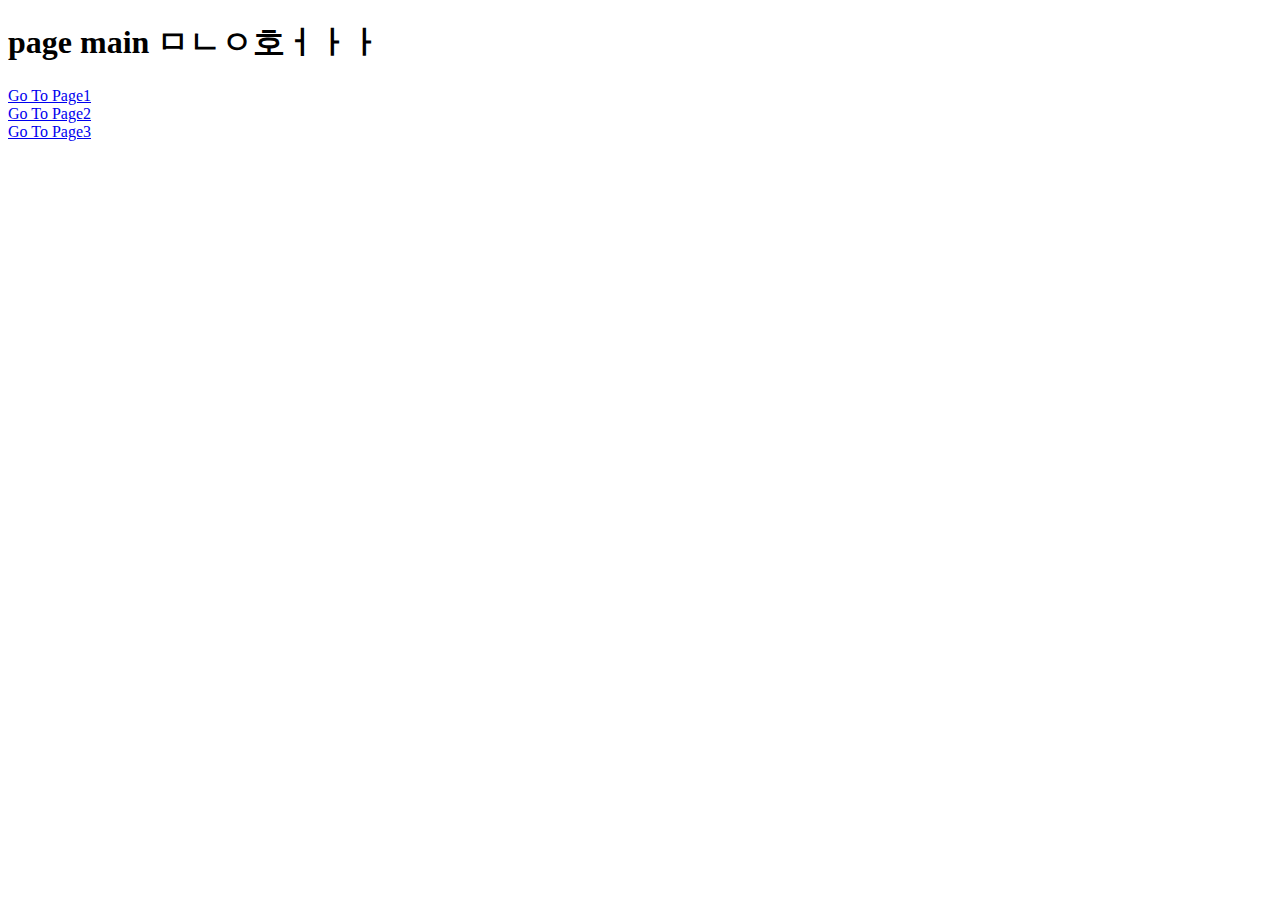
==== project/index.html @ cd3414f4 "Merge 734f7e0fb93aa8c1fbe7254bfa7d6dd5160d969f into 31750c4ce56508cd64637be2dcf14438c6758809" ====
<!DOCTYPE html>
<html lang="en">
<head>
    <meta charset="UTF-8">
    <meta name="viewport" content="width=device-width, initial-scale=1.0">
    <title>Document</title>
</head>
<body>
    <h1>page main ㅁㄴㅇ호ㅓㅏㅏ</h1>

    <a href="page1.html">Go To Page1</a> <br>
    <a href="page2.html">Go To Page2</a> <br>
    <a href="page3.html">Go To Page3</a> <br>
</body>
</html>
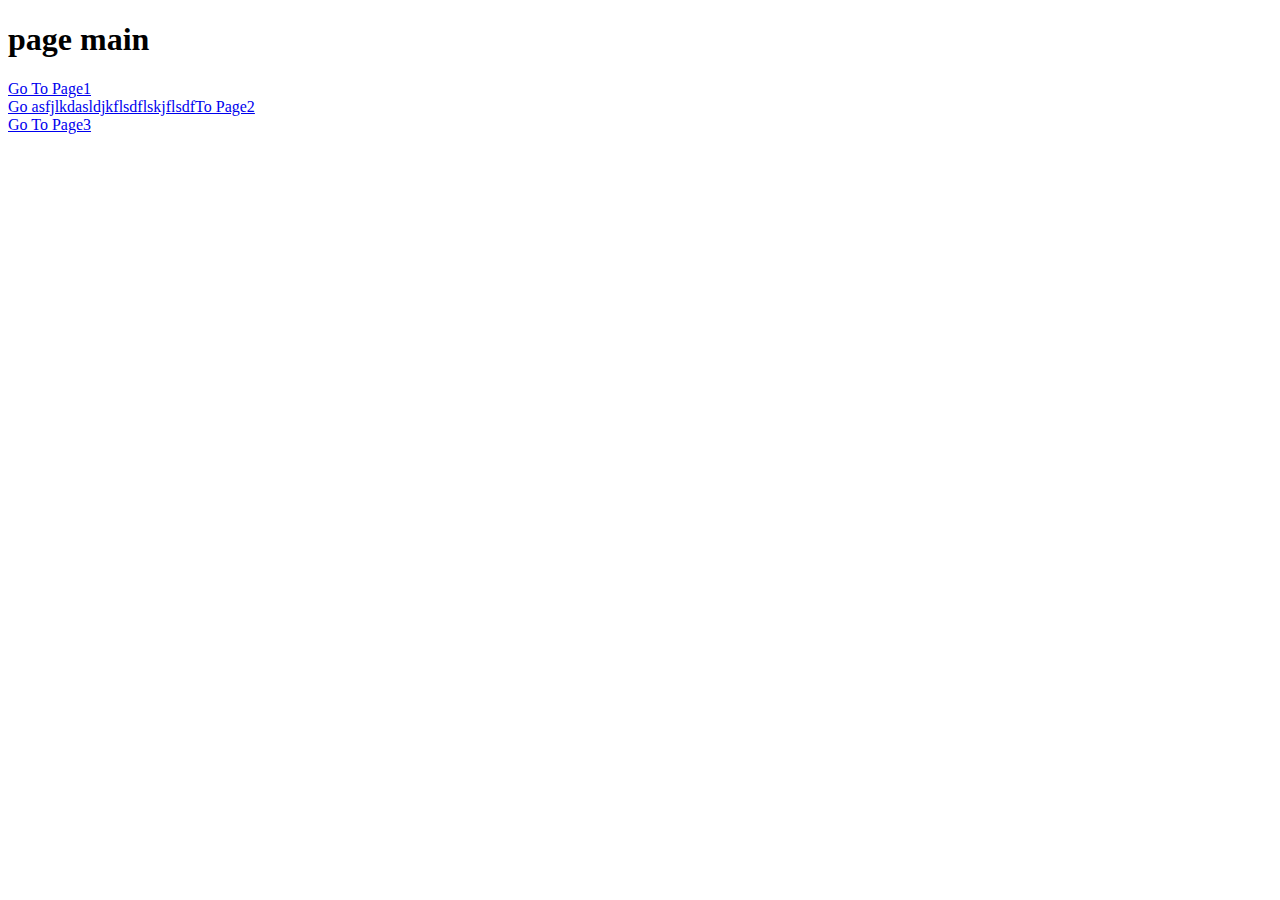
==== commit 87852347: "Update index.html" ====
--- a/project/index.html
+++ b/project/index.html
@@ -6,10 +6,10 @@
     <title>Document</title>
 </head>
 <body>
-    <h1>page main ㅁㄴㅇ호ㅓㅏㅏ</h1>
+    <h1>page main</h1>
 
     <a href="page1.html">Go To Page1</a> <br>
-    <a href="page2.html">Go To Page2</a> <br>
+    <a href="page2.html">Go asfjlkdasldjkflsdflskjflsdfTo Page2</a> <br>
     <a href="page3.html">Go To Page3</a> <br>
 </body>
 </html>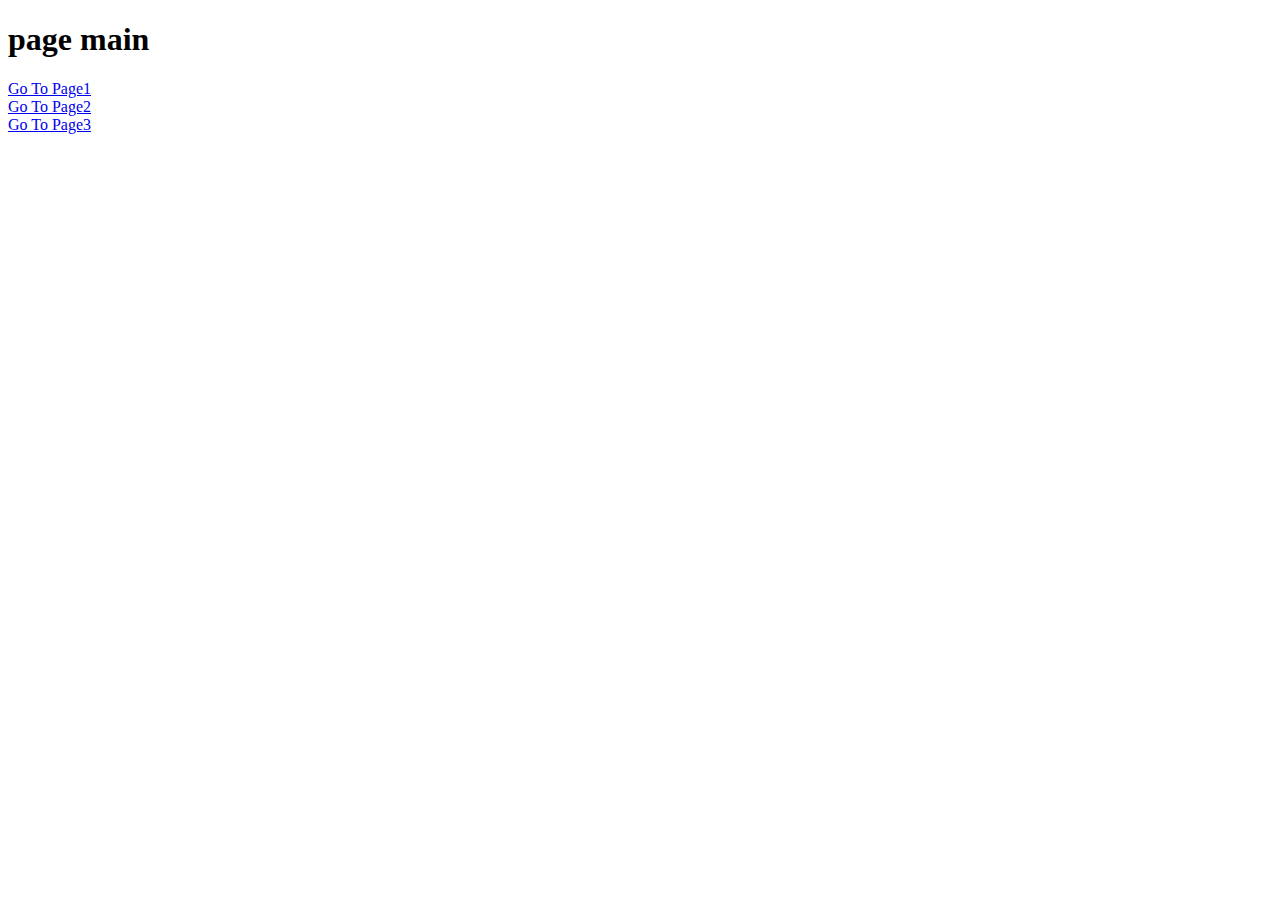
==== commit 2aeae709: "Update index.html" ====
--- a/project/index.html
+++ b/project/index.html
@@ -9,7 +9,7 @@
     <h1>page main</h1>
 
     <a href="page1.html">Go To Page1</a> <br>
-    <a href="page2.html">Go asfjlkdasldjkflsdflskjflsdfTo Page2</a> <br>
+    <a href="page2.html">Go To Page2</a> <br>
     <a href="page3.html">Go To Page3</a> <br>
 </body>
 </html>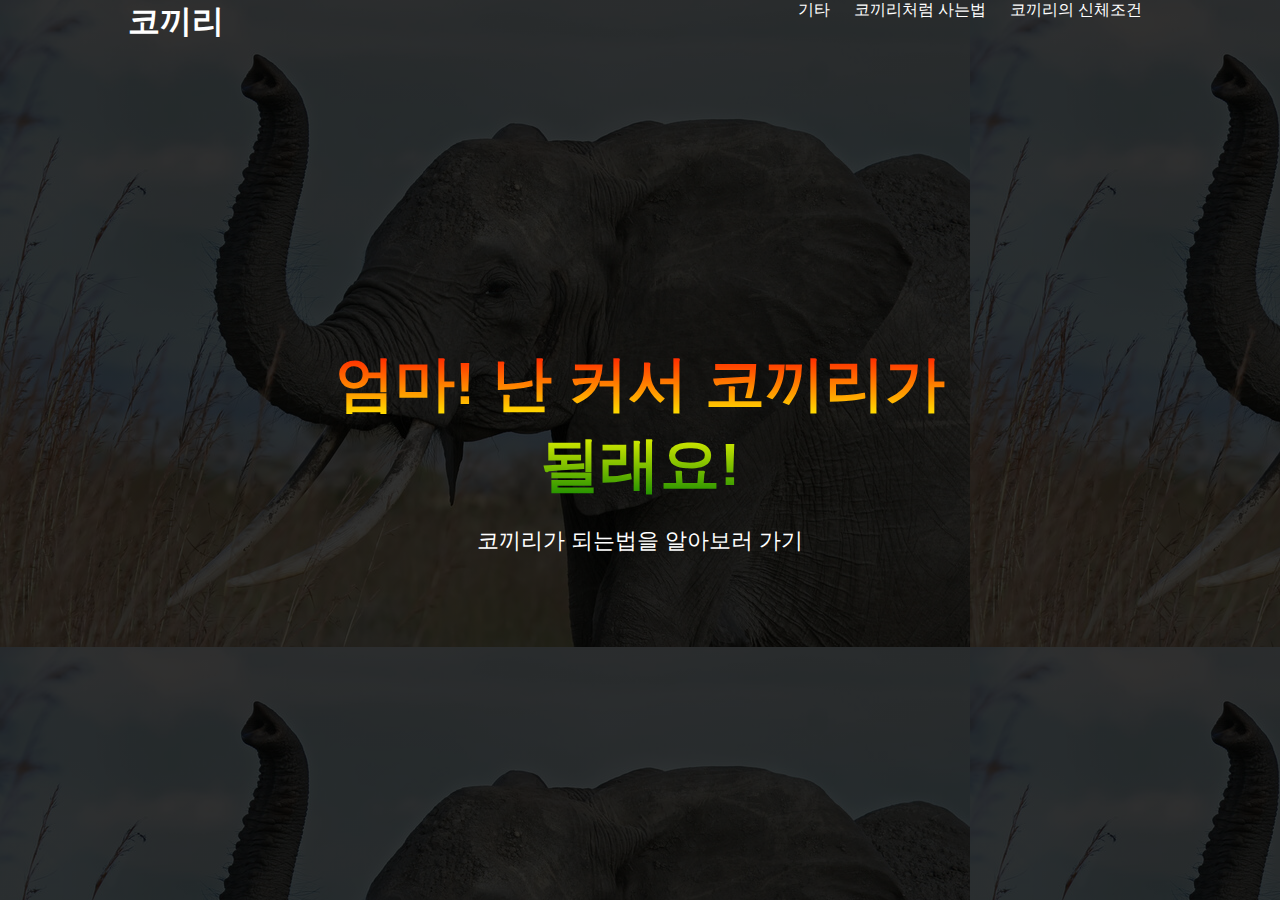
==== commit 741ef14b: "Merge branch 'main' of https://github.com/happythief08/git-lecture" ====
--- a/project/index.html
+++ b/project/index.html
@@ -1,15 +1,31 @@
 <!DOCTYPE html>
 <html lang="en">
-<head>
-    <meta charset="UTF-8">
-    <meta name="viewport" content="width=device-width, initial-scale=1.0">
+  <head>
+    <meta charset="UTF-8" />
+    <meta http-equiv="X-UA-Compatible" content="IE=edge" />
+    <meta name="viewport" content="width=device-width, initial-scale=1.0" />
     <title>Document</title>
-</head>
-<body>
-    <h1>page main</h1>
-
-    <a href="page1.html">Go To Page1</a> <br>
-    <a href="page2.html">Go To Page2</a> <br>
-    <a href="page3.html">Go To Page3</a> <br>
-</body>
+    <link rel="stylesheet" href="mainstyle.css" />
+  </head>
+  <body>
+    <div class="container">
+      <div class="header">
+        <h1><a href="#">코끼리</a></h1>
+        <div class="nav">
+          <ul>
+            <li><a href="page1.html">기타</a></li>
+            <li><a href="page2.html">코끼리처럼 사는법</a></li>
+            <li><a href="page3.html">코끼리의 신체조건</a></li>
+          </ul>
+        </div>
+      </div>
+      <div class="hero">
+        <h2>엄마! 난 커서 코끼리가 될래요!</h2>
+        <p>
+          코끼리가 되는법을 알아보러 가기<br />
+        </p>
+        
+      </div>
+    </div>
+  </body>
 </html>--- a/project/mainstyle.css
+++ b/project/mainstyle.css
@@ -0,0 +1,93 @@
+/* 글꼴 설정 */
+ @font-face {
+    font-family: abster;
+    src: url(font/abster-webfont.woff) format('woff');
+} 
+
+
+*{
+    margin: 0;
+    padding: 0;
+    box-sizing: border-box;
+}
+
+/* container는 배경을 의미 */
+.container{
+    width: 100%;
+    height: 100vh;
+    background: linear-gradient(rgba(0,0,0,0.8), rgba(0,0,0,0.8)), url(elepant\ sajin.jpg);
+    
+}
+
+/* header 영역은 화면 상단의 Design 로고글자와 메뉴바를 포함한다.  */
+.container .header{
+    width: 80%;
+    height: 80px;
+    margin: 0 auto;
+    display: flex;
+    justify-content: space-between;
+    /* 자식 요소에 대한 배치 방법을 ... */
+}
+
+/* 화면 왼쪽 상단 글자 로고 스타일 */
+.container .header h1 a{
+    text-decoration: none;
+    color: white;
+    font-family: abster;
+}
+
+/* 메뉴요소에 대한 스타일링(배치) */
+.container .nav ul li{
+    display: inline-block;
+    margin: 0 10px;
+}
+/* 메뉴요소에 대한 스타일링(글꼴) */
+.container .nav ul li a{
+    text-decoration: none;
+    color: white;
+}
+/* 메뉴요소에 대한 스타일링(마우스이벤트_글자색 변경) */
+.container .nav ul li a:hover{
+    text-decoration: none;
+    color: skyblue; 
+}
+
+ .container .hero{ 
+    position: absolute;
+    left: 50%;
+    top: 50%;
+    transform: translate(-50%, -50%);
+    color: white;
+    text-align: center;
+    font-family:Verdana, Geneva, Tahoma, sans-serif;
+} 
+
+.container .hero h2{
+    font-size: 60px;
+    margin-bottom: 20px;
+    background: linear-gradient(red,yellow,green) ;
+    -webkit-background-clip: text;
+    -webkit-text-fill-color: transparent;
+    
+}
+
+.container .hero p{
+    font-size: 22px;
+    
+}
+
+.container .hero button{
+    background: none;
+    border : 2px solid gray;
+    color: yellow;
+    padding: 15px 20px;
+    border-radius: 20px;
+    margin-top: 30px;
+    outline: none;
+    cursor: pointer;
+    transition: all .4s;
+}
+
+.container .hero button:hover{
+    background-color: darkcyan;
+}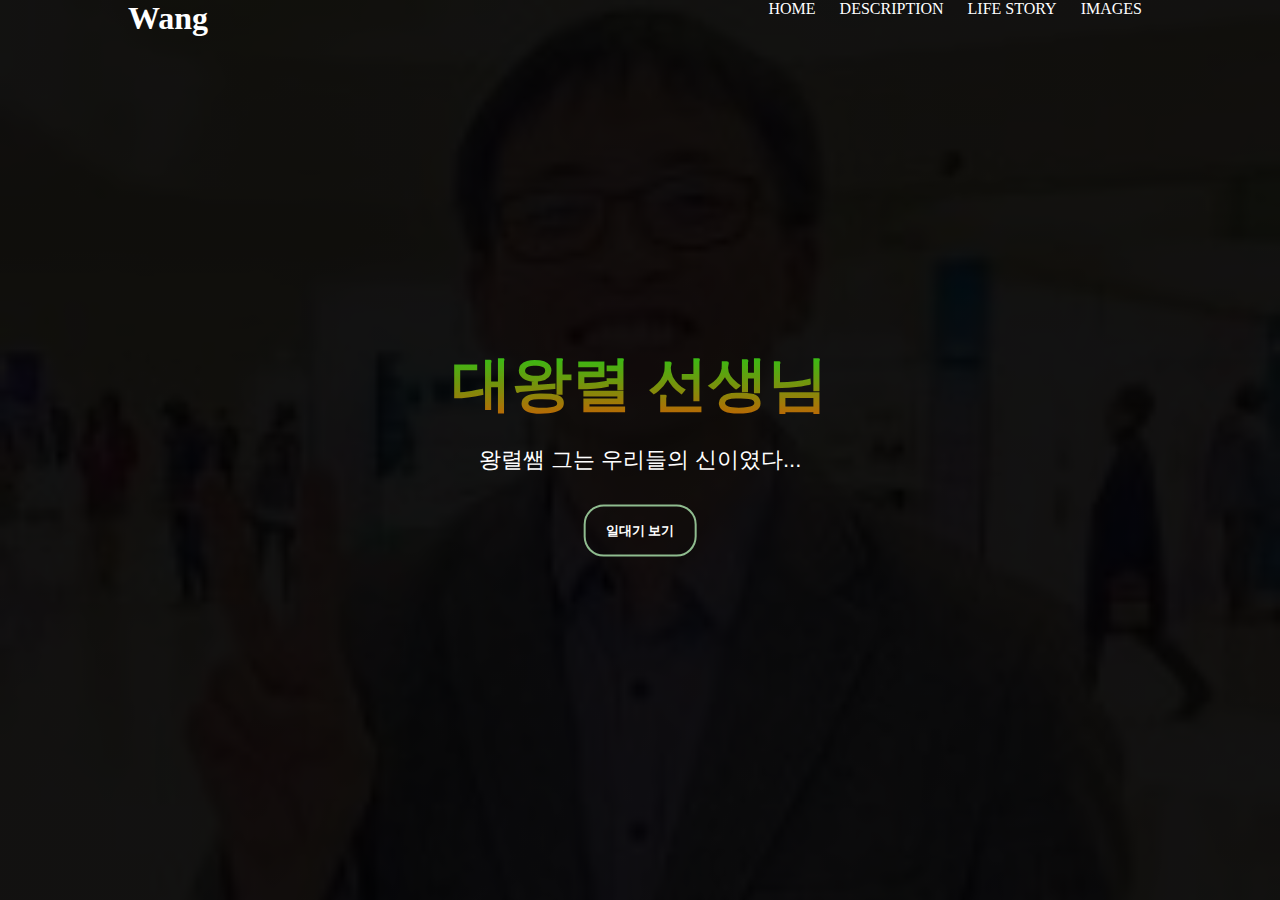
==== commit 75dc9354: "Merge branch 'index'" ====
--- a/project/index.html
+++ b/project/index.html
@@ -1,30 +1,32 @@
+</html>
 <!DOCTYPE html>
 <html lang="en">
   <head>
     <meta charset="UTF-8" />
     <meta http-equiv="X-UA-Compatible" content="IE=edge" />
     <meta name="viewport" content="width=device-width, initial-scale=1.0" />
-    <title>Document</title>
-    <link rel="stylesheet" href="mainstyle.css" />
+    <title>대왕렬</title>
+    <link rel="stylesheet" href="css/style.css" />
   </head>
   <body>
     <div class="container">
       <div class="header">
-        <h1><a href="#">코끼리</a></h1>
+        <h1><a href="#">Wang</a></h1>
         <div class="nav">
           <ul>
-            <li><a href="page1.html">기타</a></li>
-            <li><a href="page2.html">코끼리처럼 사는법</a></li>
-            <li><a href="page3.html">코끼리의 신체조건</a></li>
+            <li><a href="#">HOME</a></li>
+            <li><a href="page3.html">DESCRIPTION</a></li>
+            <li><a href="page2.html">LIFE STORY</a></li>
+            <li><a href="page1.html">IMAGES</a></li>
           </ul>
         </div>
       </div>
       <div class="hero">
-        <h2>엄마! 난 커서 코끼리가 될래요!</h2>
+        <h2><b>대왕렬 선생님</b></h2>
         <p>
-          코끼리가 되는법을 알아보러 가기<br />
+          왕렬쌤 그는 우리들의 신이였다...
         </p>
-        
+        <button><a href="page2.html"><b>일대기 보기</b></a></button>
       </div>
     </div>
   </body>
--- a/project/css/style.css
+++ b/project/css/style.css
@@ -0,0 +1,99 @@
+/* 글꼴 설정 */
+ @font-face {
+    font-family: abster;
+    src: url(font/abster-webfont.woff) format('woff');
+} 
+
+
+*{
+    margin: 0;
+    padding: 0;
+    box-sizing: border-box;
+}
+
+/* container는 배경을 의미 */
+.container{
+    width: 100%;
+    height: 100vh;
+    background: linear-gradient(rgba(0,0,0,0.93), rgba(0,0,0,0.93)), url(../image/king.jpg);
+    background-size: 100%;
+    background-repeat: no-repeat;
+    
+}
+
+/* header 영역은 화면 상단의 Design 로고글자와 메뉴바를 포함한다.  */
+.container .header{
+    width: 80%;
+    height: 80px;
+    margin: 0 auto;
+    display: flex;
+    justify-content: space-between;
+    /* 자식 요소에 대한 배치 방법을 ... */
+}
+
+/* 화면 왼쪽 상단 글자 로고 스타일 */
+.container .header h1 a{
+    text-decoration: none;
+    color: white;
+    font-family: abster;
+    
+}
+
+/* 메뉴요소에 대한 스타일링(배치) */
+.container .nav ul li{
+    display: inline-block;
+    margin: 0 10px;
+}
+/* 메뉴요소에 대한 스타일링(글꼴) */
+.container .nav ul li a{
+    text-decoration: none;
+    color: white;
+}
+/* 메뉴요소에 대한 스타일링(마우스이벤트_글자색 변경) */
+.container .nav ul li a:hover{
+    text-decoration: none;
+    color: skyblue; 
+}
+
+ .container .hero{ 
+    position: absolute;
+    left: 50%;
+    top: 50%;
+    transform: translate(-50%, -50%);
+    color: white;
+    text-align: center;
+    font-family:Verdana, Geneva, Tahoma, sans-serif;
+} 
+
+.container .hero h2{
+    font-size: 60px;
+    margin-bottom: 20px;
+    background: linear-gradient(rgba(27, 255, 27, 0.8),rgba(255, 111, 0, 0.8));
+    color: transparent;
+    -webkit-background-clip: text;
+}
+
+.container .hero p{
+    font-size: 22px;
+}
+
+.container .hero button{
+    background: none;
+    border : 2px solid darkseagreen;
+    color: white;
+    padding: 15px 20px;
+    border-radius: 20px;
+    margin-top: 30px;
+    outline: none;
+    cursor: pointer;
+    transition: all .4s;
+}
+
+.container .hero button:hover{
+    background-color: darkslategray;
+}
+
+a{
+    text-decoration: none;
+    color: white;
+}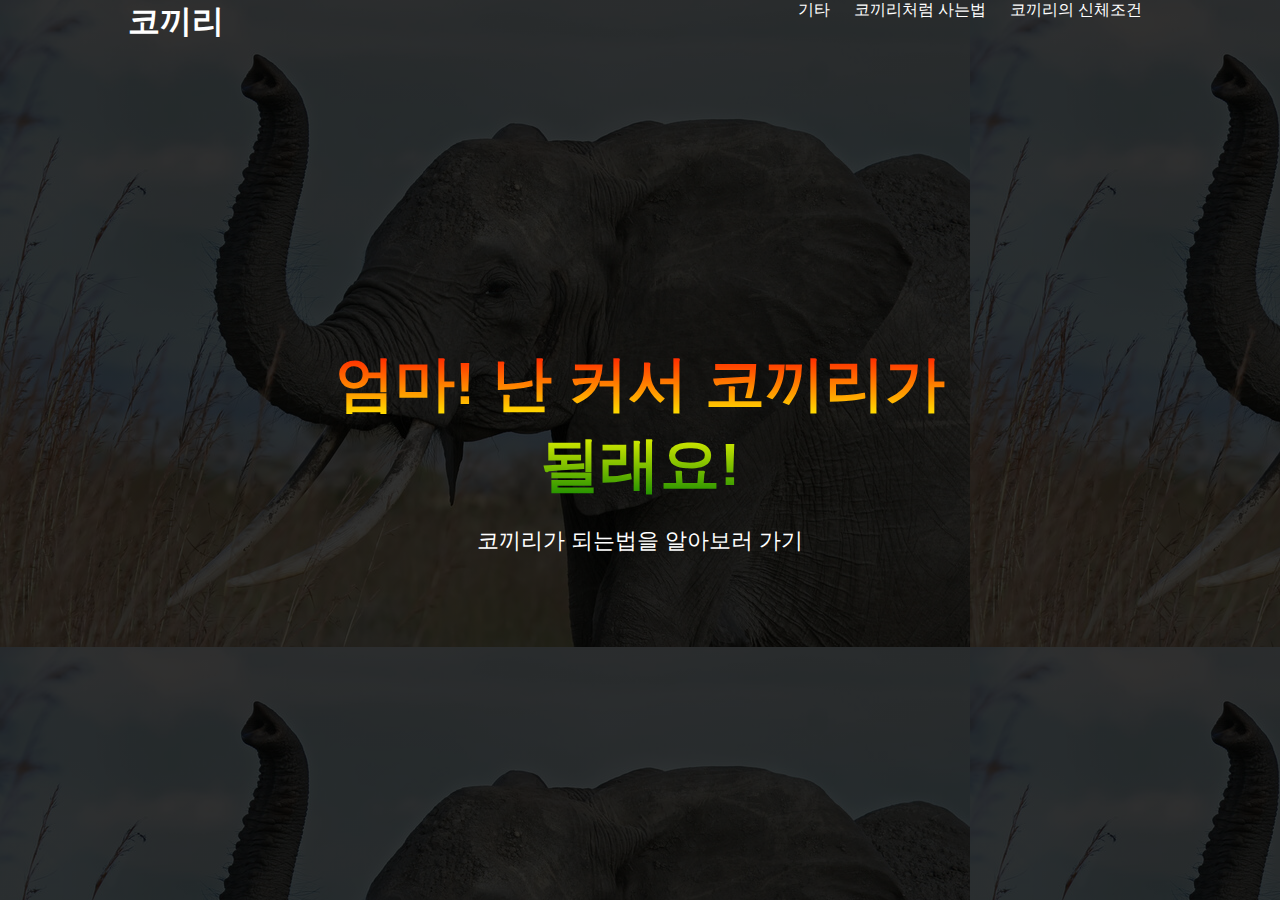
==== commit 6d635ed2: "Merge b1015674cc74512d547eb5ea3a804d7da2686cb0 into 31750c4ce56508cd64637be2dcf14438c6758809" ====
--- a/project/index.html
+++ b/project/index.html
@@ -1,32 +1,30 @@
-</html>
 <!DOCTYPE html>
 <html lang="en">
   <head>
     <meta charset="UTF-8" />
     <meta http-equiv="X-UA-Compatible" content="IE=edge" />
     <meta name="viewport" content="width=device-width, initial-scale=1.0" />
-    <title>대왕렬</title>
-    <link rel="stylesheet" href="css/style.css" />
+    <title>Document</title>
+    <link rel="stylesheet" href="mainstyle.css" />
   </head>
   <body>
     <div class="container">
       <div class="header">
-        <h1><a href="#">Wang</a></h1>
+        <h1><a href="#">코끼리</a></h1>
         <div class="nav">
           <ul>
-            <li><a href="#">HOME</a></li>
-            <li><a href="page3.html">DESCRIPTION</a></li>
-            <li><a href="page2.html">LIFE STORY</a></li>
-            <li><a href="page1.html">IMAGES</a></li>
+            <li><a href="page1.html">기타</a></li>
+            <li><a href="page2.html">코끼리처럼 사는법</a></li>
+            <li><a href="page3.html">코끼리의 신체조건</a></li>
           </ul>
         </div>
       </div>
       <div class="hero">
-        <h2><b>대왕렬 선생님</b></h2>
+        <h2>엄마! 난 커서 코끼리가 될래요!</h2>
         <p>
-          왕렬쌤 그는 우리들의 신이였다...
+          코끼리가 되는법을 알아보러 가기<br />
         </p>
-        <button><a href="page2.html"><b>일대기 보기</b></a></button>
+        
       </div>
     </div>
   </body>
--- a/project/mainstyle.css
+++ b/project/mainstyle.css
@@ -0,0 +1,93 @@
+/* 글꼴 설정 */
+ @font-face {
+    font-family: abster;
+    src: url(font/abster-webfont.woff) format('woff');
+} 
+
+
+*{
+    margin: 0;
+    padding: 0;
+    box-sizing: border-box;
+}
+
+/* container는 배경을 의미 */
+.container{
+    width: 100%;
+    height: 100vh;
+    background: linear-gradient(rgba(0,0,0,0.8), rgba(0,0,0,0.8)), url(elepant\ sajin.jpg);
+    
+}
+
+/* header 영역은 화면 상단의 Design 로고글자와 메뉴바를 포함한다.  */
+.container .header{
+    width: 80%;
+    height: 80px;
+    margin: 0 auto;
+    display: flex;
+    justify-content: space-between;
+    /* 자식 요소에 대한 배치 방법을 ... */
+}
+
+/* 화면 왼쪽 상단 글자 로고 스타일 */
+.container .header h1 a{
+    text-decoration: none;
+    color: white;
+    font-family: abster;
+}
+
+/* 메뉴요소에 대한 스타일링(배치) */
+.container .nav ul li{
+    display: inline-block;
+    margin: 0 10px;
+}
+/* 메뉴요소에 대한 스타일링(글꼴) */
+.container .nav ul li a{
+    text-decoration: none;
+    color: white;
+}
+/* 메뉴요소에 대한 스타일링(마우스이벤트_글자색 변경) */
+.container .nav ul li a:hover{
+    text-decoration: none;
+    color: skyblue; 
+}
+
+ .container .hero{ 
+    position: absolute;
+    left: 50%;
+    top: 50%;
+    transform: translate(-50%, -50%);
+    color: white;
+    text-align: center;
+    font-family:Verdana, Geneva, Tahoma, sans-serif;
+} 
+
+.container .hero h2{
+    font-size: 60px;
+    margin-bottom: 20px;
+    background: linear-gradient(red,yellow,green) ;
+    -webkit-background-clip: text;
+    -webkit-text-fill-color: transparent;
+    
+}
+
+.container .hero p{
+    font-size: 22px;
+    
+}
+
+.container .hero button{
+    background: none;
+    border : 2px solid gray;
+    color: yellow;
+    padding: 15px 20px;
+    border-radius: 20px;
+    margin-top: 30px;
+    outline: none;
+    cursor: pointer;
+    transition: all .4s;
+}
+
+.container .hero button:hover{
+    background-color: darkcyan;
+}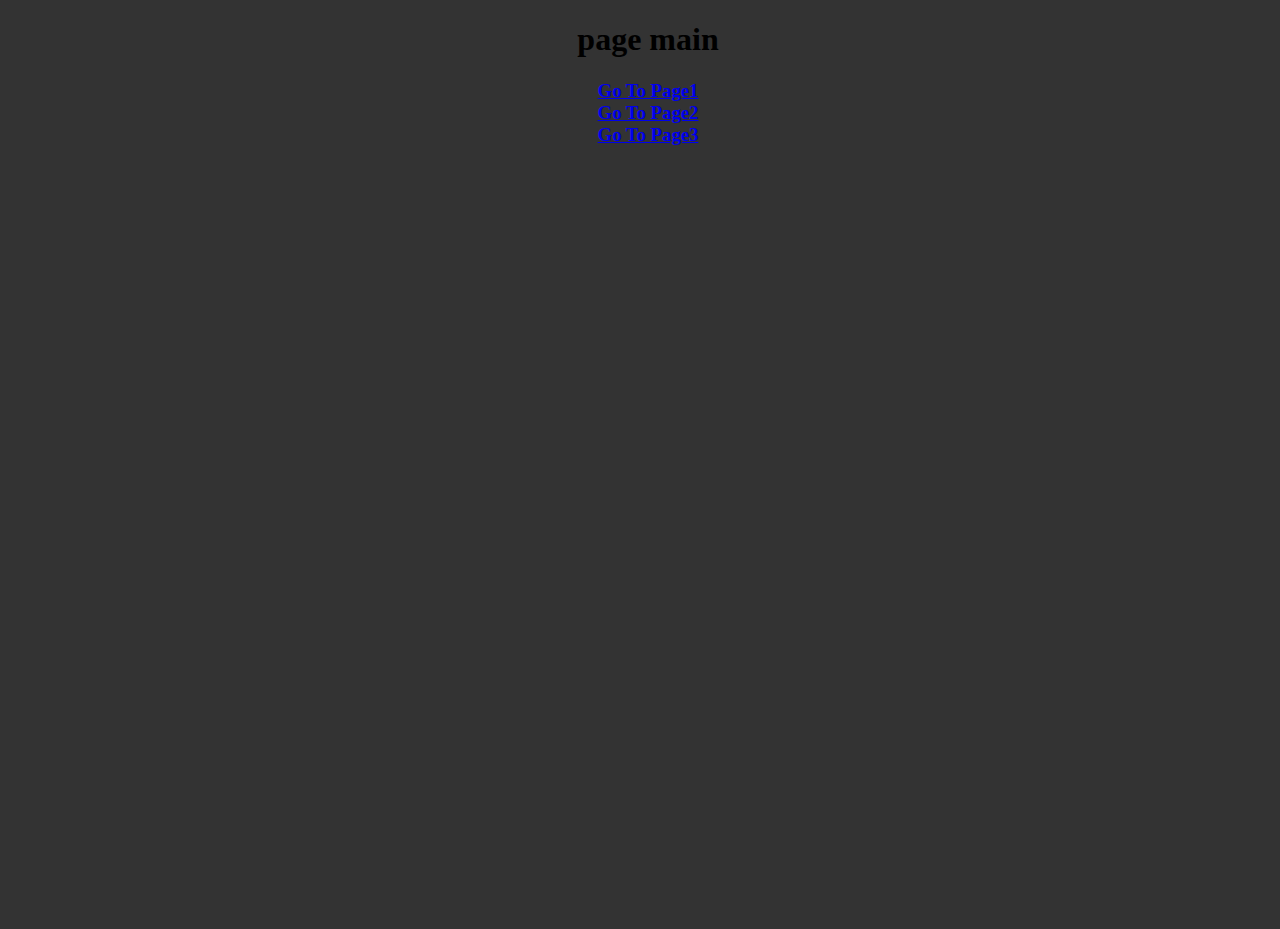
==== commit 02bcde1e: "Merge ea28dc54765e83d46c887f30d44308b1c7e7621d into 31750c4ce56508cd64637be2dcf14438c6758809" ====
--- a/project/index.html
+++ b/project/index.html
@@ -1,31 +1,34 @@
 <!DOCTYPE html>
 <html lang="en">
-  <head>
-    <meta charset="UTF-8" />
-    <meta http-equiv="X-UA-Compatible" content="IE=edge" />
-    <meta name="viewport" content="width=device-width, initial-scale=1.0" />
+<head>
+    <meta charset="UTF-8">
+    <meta name="viewport" content="width=device-width, initial-scale=1.0">
     <title>Document</title>
-    <link rel="stylesheet" href="mainstyle.css" />
-  </head>
-  <body>
-    <div class="container">
-      <div class="header">
-        <h1><a href="#">코끼리</a></h1>
-        <div class="nav">
-          <ul>
-            <li><a href="page1.html">기타</a></li>
-            <li><a href="page2.html">코끼리처럼 사는법</a></li>
-            <li><a href="page3.html">코끼리의 신체조건</a></li>
-          </ul>
-        </div>
-      </div>
-      <div class="hero">
-        <h2>엄마! 난 커서 코끼리가 될래요!</h2>
-        <p>
-          코끼리가 되는법을 알아보러 가기<br />
-        </p>
-        
-      </div>
-    </div>
-  </body>
+    <style>
+       body{
+        width: 100%;
+        height: 100vh;
+         background: linear-gradient(rgba(0,0,0,0.8), rgba(0,0,0,0.8)), url(../찬양.jpeg);
+         background-size: auto 100%;
+       }
+       h3{
+        text-align: center;
+       }
+       h1{
+        text-align: center;
+       }
+
+    </style>
+
+
+</head>
+<body>
+        <h1>page main</h1>
+        <h3>
+            <a href="page1.html">Go To Page1</a> <br>
+            <a href="page2.html">Go To Page2</a> <br>
+            <a href="page3.html">Go To Page3</a> <br>
+        </h3>
+  
+</body>
 </html>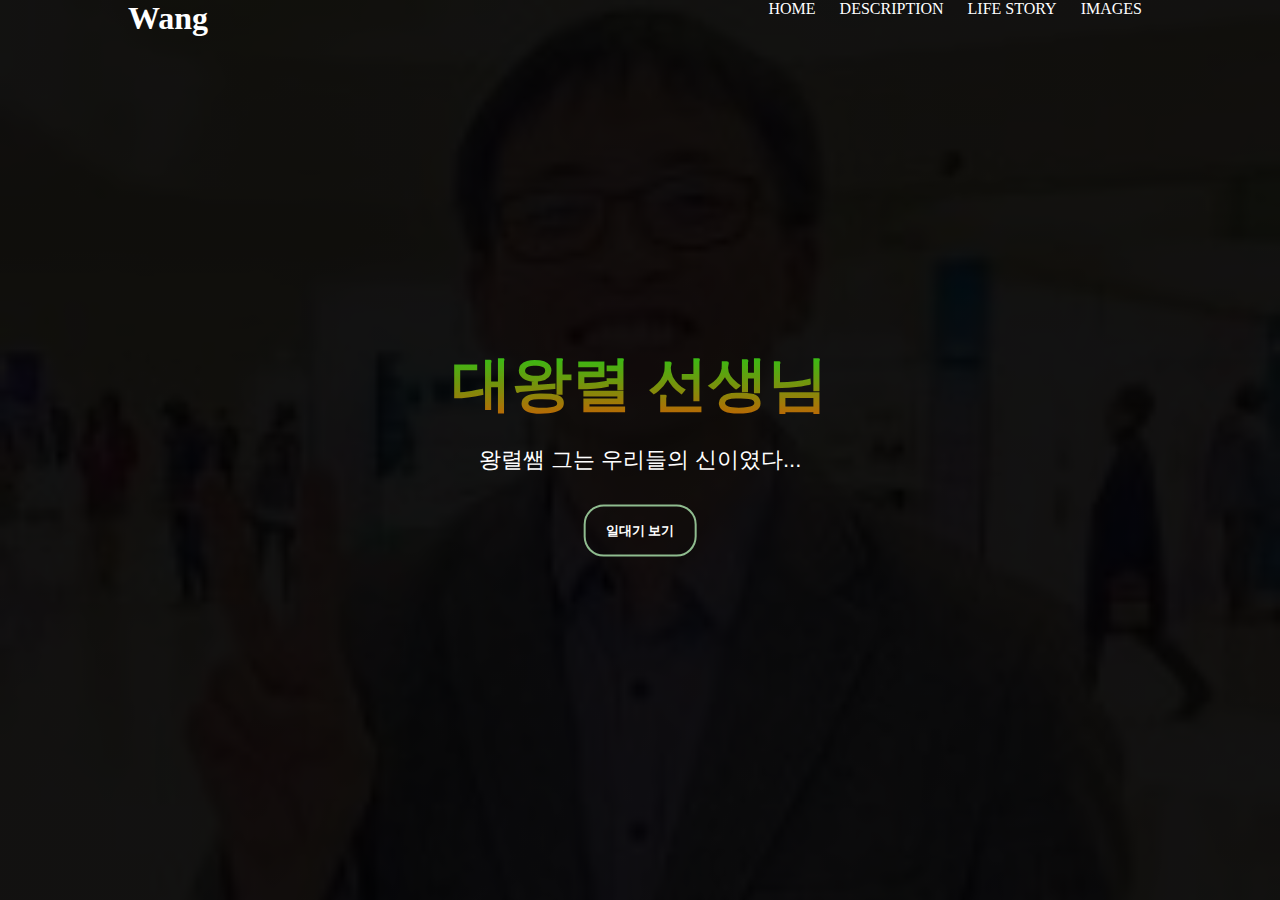
==== commit be982f8c: "Merge e98e12698086a01ba9550e2e909491ecbf0fa95c into 31750c4ce56508cd64637be2dcf14438c6758809" ====
--- a/project/index.html
+++ b/project/index.html
@@ -1,34 +1,33 @@
+</html>
 <!DOCTYPE html>
 <html lang="en">
-<head>
-    <meta charset="UTF-8">
-    <meta name="viewport" content="width=device-width, initial-scale=1.0">
-    <title>Document</title>
-    <style>
-       body{
-        width: 100%;
-        height: 100vh;
-         background: linear-gradient(rgba(0,0,0,0.8), rgba(0,0,0,0.8)), url(../찬양.jpeg);
-         background-size: auto 100%;
-       }
-       h3{
-        text-align: center;
-       }
-       h1{
-        text-align: center;
-       }
-
-    </style>
-
-
-</head>
-<body>
-        <h1>page main</h1>
-        <h3>
-            <a href="page1.html">Go To Page1</a> <br>
-            <a href="page2.html">Go To Page2</a> <br>
-            <a href="page3.html">Go To Page3</a> <br>
-        </h3>
-  
-</body>
+  <head>
+    <meta charset="UTF-8" />
+    <meta http-equiv="X-UA-Compatible" content="IE=edge" />
+    <meta name="viewport" content="width=device-width, initial-scale=1.0" />
+    <title>대왕렬</title>
+    <link rel="stylesheet" href="css/style.css" />
+  </head>
+  <body>
+    <div class="container">
+      <div class="header">
+        <h1><a href="#">Wang</a></h1>
+        <div class="nav">
+          <ul>
+            <li><a href="#">HOME</a></li>
+            <li><a href="page3.html">DESCRIPTION</a></li>
+            <li><a href="page2.html">LIFE STORY</a></li>
+            <li><a href="page1.html">IMAGES</a></li>
+          </ul>
+        </div>
+      </div>
+      <div class="hero">
+        <h2><b>대왕렬 선생님</b></h2>
+        <p>
+          왕렬쌤 그는 우리들의 신이였다...
+        </p>
+        <button><a href="page2.html"><b>일대기 보기</b></a></button>
+      </div>
+    </div>
+  </body>
 </html>--- a/project/css/style.css
+++ b/project/css/style.css
@@ -0,0 +1,99 @@
+/* 글꼴 설정 */
+ @font-face {
+    font-family: abster;
+    src: url(font/abster-webfont.woff) format('woff');
+} 
+
+
+*{
+    margin: 0;
+    padding: 0;
+    box-sizing: border-box;
+}
+
+/* container는 배경을 의미 */
+.container{
+    width: 100%;
+    height: 100vh;
+    background: linear-gradient(rgba(0,0,0,0.93), rgba(0,0,0,0.93)), url(../image/king.jpg);
+    background-size: 100%;
+    background-repeat: no-repeat;
+    
+}
+
+/* header 영역은 화면 상단의 Design 로고글자와 메뉴바를 포함한다.  */
+.container .header{
+    width: 80%;
+    height: 80px;
+    margin: 0 auto;
+    display: flex;
+    justify-content: space-between;
+    /* 자식 요소에 대한 배치 방법을 ... */
+}
+
+/* 화면 왼쪽 상단 글자 로고 스타일 */
+.container .header h1 a{
+    text-decoration: none;
+    color: white;
+    font-family: abster;
+    
+}
+
+/* 메뉴요소에 대한 스타일링(배치) */
+.container .nav ul li{
+    display: inline-block;
+    margin: 0 10px;
+}
+/* 메뉴요소에 대한 스타일링(글꼴) */
+.container .nav ul li a{
+    text-decoration: none;
+    color: white;
+}
+/* 메뉴요소에 대한 스타일링(마우스이벤트_글자색 변경) */
+.container .nav ul li a:hover{
+    text-decoration: none;
+    color: skyblue; 
+}
+
+ .container .hero{ 
+    position: absolute;
+    left: 50%;
+    top: 50%;
+    transform: translate(-50%, -50%);
+    color: white;
+    text-align: center;
+    font-family:Verdana, Geneva, Tahoma, sans-serif;
+} 
+
+.container .hero h2{
+    font-size: 60px;
+    margin-bottom: 20px;
+    background: linear-gradient(rgba(27, 255, 27, 0.8),rgba(255, 111, 0, 0.8));
+    color: transparent;
+    -webkit-background-clip: text;
+}
+
+.container .hero p{
+    font-size: 22px;
+}
+
+.container .hero button{
+    background: none;
+    border : 2px solid darkseagreen;
+    color: white;
+    padding: 15px 20px;
+    border-radius: 20px;
+    margin-top: 30px;
+    outline: none;
+    cursor: pointer;
+    transition: all .4s;
+}
+
+.container .hero button:hover{
+    background-color: darkslategray;
+}
+
+a{
+    text-decoration: none;
+    color: white;
+}